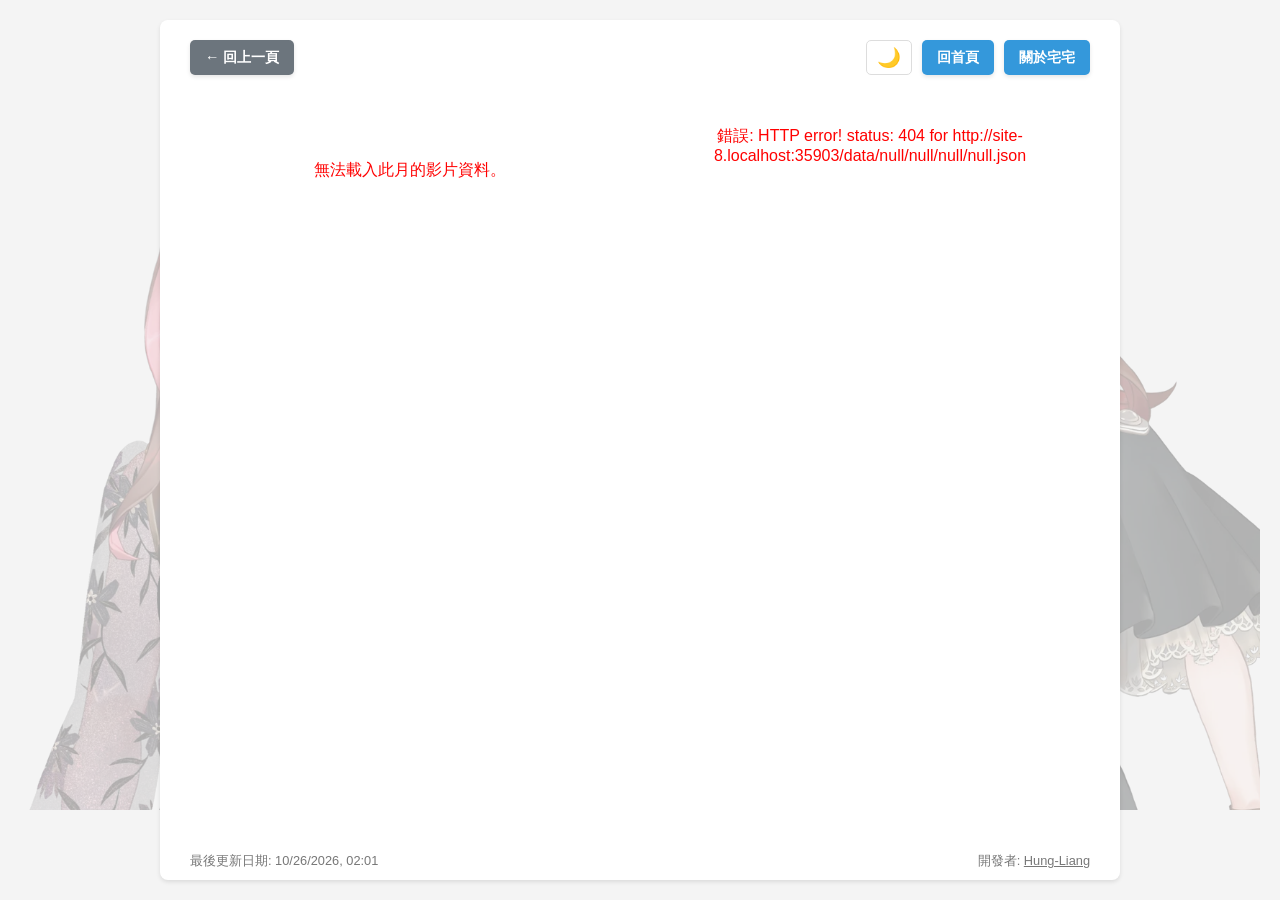
==== pages/month.html @ 2aac68b9 "🐞 fix(update): store last update time with timezone and show it in local time - Write last_update as" ====
<!doctype html>
<html>
  <head>
    <script
      async
      src="https://www.googletagmanager.com/gtag/js?id=G-6486NPH5LD"
    ></script>
    <script>
      window.dataLayer = window.dataLayer || [];
      function gtag() {
        dataLayer.push(arguments);
      }
      gtag("js", new Date());

      gtag("config", "G-6486NPH5LD");
    </script>
    <meta charset="UTF-8" />
    <meta name="viewport" content="width=device-width, initial-scale=1.0" />
    <title>該月直播 - 宅宅軍團長回顧</title>
    <meta
      name="description"
      content="瀏覽宅宅軍團長特定月份的直播紀錄與影音存檔。"
    />
    <meta property="og:title" content="該月直播 - 宅宅軍團長回顧" />
    <meta
      property="og:description"
      content="瀏覽宅宅軍團長特定月份的直播紀錄與影音存檔。"
    />
    <meta property="og:type" content="website" />
    <meta
      property="og:image"
      content="https://hung-liang.github.io/chu-archive-website/asset/icon.jpg"
    />
    <meta name="twitter:card" content="summary" />
    <meta name="twitter:title" content="月分直播 - 宅宅軍團長Youtube存檔" />
    <meta
      name="twitter:description"
      content="瀏覽宅宅軍團長特定月份的直播紀錄與影音存檔。"
    />

    <meta
      name="twitter:image"
      content="https://hung-liang.github.io/chu-archive-website/asset/icon.jpg"
    />
    <link rel="icon" href="../asset/icon.jpg" type="image/jpg" />
    <script src="../scripts/theme.js"></script>
    <style>
      body {
        font-family: Arial, sans-serif;
        margin: 0; /* Reset default body margin */
        background-color: #f4f4f4;
        color: #333;
      }
      .container {
        max-width: 960px;
        margin: 20px auto; /* Center container with top/bottom margin */
        background-color: #fff;
        padding: 20px 30px;
        border-radius: 8px;
        box-shadow: 0 2px 4px rgba(0, 0, 0, 0.1);
        position: relative; /* For positioning absolute elements inside */
        min-height: calc(
          100vh - 40px
        ); /* Ensure container is tall enough for footer positioning */
        box-sizing: border-box; /* Include padding in height calculation */
      }

      /* New: Styles for left and right images */
      .side-image {
        position: fixed; /* Fixed position relative to viewport */
        top: 50%; /* Center vertically */
        transform: translateY(-50%); /* Adjust for vertical centering */
        z-index: -1; /* Send behind other content */
        opacity: 0.3; /* Make them semi-transparent */
        max-height: 80vh; /* Limit height for responsiveness */
        width: auto; /* Maintain aspect ratio */
      }
      .side-image.left {
        left: 20px; /* Position from left */
      }
      .side-image.right {
        right: 20px; /* Position from right */
      }

      /* Responsive adjustments for smaller screens */
      @media (max-width: 1200px) {
        .side-image {
          opacity: 0.15; /* Make them even more transparent on smaller screens */
        }
      }

      @media (max-width: 992px) {
        .side-image {
          display: none; /* Hide images completely on very small screens to save space */
        }
      }

      /* Style for top-left back button */
      .back-to-prev-button {
        position: absolute;
        top: 20px;
        left: 30px; /* Position to the left */
        display: inline-block;
        padding: 8px 15px;
        background-color: #6c757d; /* A subtle grey for back button */
        color: white;
        text-decoration: none;
        border-radius: 5px;
        transition:
          background-color 0.3s ease,
          transform 0.2s ease;
        font-weight: bold;
        box-shadow: 0 2px 4px rgba(0, 0, 0, 0.1);
        font-size: 0.9em;
        z-index: 10; /* Ensure it's above other content if overlapping */
      }
      .back-to-prev-button:hover {
        background-color: #5a6268;
        transform: translateY(-2px);
      }
      .back-to-prev-button:active {
        transform: translateY(0);
        box-shadow: 0 1px 2px rgba(0, 0, 0, 0.2);
      }

      /* Styles for top-right buttons */
      .top-right-buttons {
        position: absolute;
        top: 20px;
        right: 30px;
        display: flex;
        gap: 10px;
      }
      .action-button {
        display: inline-block;
        padding: 8px 15px;
        background-color: #3498db;
        color: white;
        text-decoration: none;
        border-radius: 5px;
        transition:
          background-color 0.3s ease,
          transform 0.2s ease;
        font-weight: bold;
        box-shadow: 0 2px 4px rgba(0, 0, 0, 0.1);
        font-size: 0.9em;
      }
      .action-button:hover {
        background-color: #2980b9;
        transform: translateY(-2px);
      }
      .action-button:active {
        transform: translateY(0);
        box-shadow: 0 1px 2px rgba(0, 0, 0, 0.2);
      }

      /* Footer styles */
      .footer-info {
        position: absolute;
        bottom: 10px;
        left: 50%;
        transform: translateX(-50%);
        width: calc(100% - 60px); /* Adjust width to fit container padding */
        display: flex;
        justify-content: space-between;
        align-items: center;
        font-size: 0.8em;
        color: #777;
      }
      .developer-info {
        flex-grow: 1;
        text-align: right;
      }
      .last-update-info {
        flex-grow: 1;
        text-align: left;
      }
      .developer-info a,
      .last-update-info a {
        color: #777;
        text-decoration: underline;
        font-weight: normal;
      }
      .developer-info a:hover,
      .last-update-info a:hover {
        color: #333;
      }

      /* Video list styles */
      #video-list {
        display: grid;
        grid-template-columns: repeat(auto-fill, minmax(320px, 1fr));
        gap: 20px;
        padding: 20px 0;
        margin-top: 50px; /* Adjusted to accommodate top buttons */
      }
      .video-item {
        background-color: #fff;
        border: 1px solid #ddd;
        border-radius: 8px;
        overflow: hidden;
        box-shadow: 0 2px 4px rgba(0, 0, 0, 0.1);
        text-align: center;
        transition: transform 0.2s ease-in-out;
      }
      .video-item:hover {
        transform: translateY(-5px);
      }
      .video-item a {
        display: block;
        padding-bottom: 10px;
        color: inherit;
        text-decoration: none;
      }
      .video-item img {
        max-width: 100%;
        height: auto;
        border-bottom: 1px solid #eee;
        margin-bottom: 10px;
      }
      .video-item .video-title {
        font-weight: bold;
        padding: 0 10px;
        margin-bottom: 5px;
        color: #333;
      }
      .video-item .video-date {
        font-size: 0.9em;
        color: #666;
        padding: 0 10px;
      }
      .video-item .video-tags {
        padding: 5px 10px 10px;
        font-size: 0.8em;
        color: #555;
        display: flex;
        flex-wrap: wrap;
        justify-content: center;
        gap: 5px;
      }
      .video-item .video-tags span {
        background-color: #e0e0e0;
        padding: 3px 8px;
        border-radius: 4px;
        cursor: pointer;
        transition: background-color 0.2s ease;
      }
      .video-item .video-tags span:hover {
        background-color: #c0c0c0;
      }

      .video-thumbnail-container {
        position: relative;
        display: inline-block;
        width: 100%;
      }
      .video-duration {
        position: absolute;
        bottom: 8px;
        right: 8px;
        background-color: rgba(0, 0, 0, 0.8);
        color: #fff;
        padding: 2px 5px;
        border-radius: 4px;
        font-size: 0.8em;
        font-weight: bold;
      }
      .video-view-count {
        font-size: 0.85em;
        color: #777;
        margin-top: 2px;
      }
      html.dark-mode .video-view-count {
        color: #aaa;
      }

      /* Skeleton Loading Styles */
      @keyframes skeleton-loading {
        0% {
          background-color: #e2e5e7;
        }
        100% {
          background-color: #f1f3f4;
        }
      }
      .skeleton-card {
        background-color: #fff;
        border: 1px solid #ddd;
        border-radius: 8px;
        overflow: hidden;
        box-shadow: 0 2px 4px rgba(0, 0, 0, 0.1);
        height: 280px;
      }
      .skeleton-image {
        height: 180px;
        width: 100%;
        animation: skeleton-loading 1s linear infinite alternate;
      }
      .skeleton-text {
        height: 15px;
        margin: 10px;
        border-radius: 4px;
        animation: skeleton-loading 1s linear infinite alternate;
      }
      /* Theme Toggle Button */
      .theme-toggle-btn {
        display: flex;
        justify-content: center;
        align-items: center;
        padding: 5px 10px;
        background-color: transparent;
        color: inherit;
        border: 1px solid #ddd;
        border-radius: 5px;
        cursor: pointer;
        font-size: 1.2em;
        transition:
          background-color 0.3s ease,
          border-color 0.3s ease;
      }
      .theme-toggle-btn:hover {
        background-color: #f0f0f0;
      }
      /* Dark Mode Styles */
      html.dark-mode body {
        background-color: #121212;
        color: #e0e0e0;
      }
      html.dark-mode .container {
        background-color: #1e1e1e;
        box-shadow: 0 2px 4px rgba(0, 0, 0, 0.5);
      }
      html.dark-mode h1,
      html.dark-mode h2,
      html.dark-mode h3,
      html.dark-mode a {
        color: #e0e0e0;
        border-color: #333;
      }
      html.dark-mode h1 {
        border-bottom-color: #333;
      }
      html.dark-mode h2 {
        border-bottom-color: #333;
      }
      html.dark-mode a:hover {
        color: #3498db;
      }
      html.dark-mode li,
      html.dark-mode .video-item,
      html.dark-mode #search-popup-content,
      html.dark-mode .skeleton-card {
        background-color: #2c2c2c;
        border-color: #444;
        color: #e0e0e0;
      }
      html.dark-mode li:hover {
        background-color: #3a3a3a;
      }
      html.dark-mode .video-item .video-title {
        color: #e0e0e0;
      }
      html.dark-mode .video-item .video-meta,
      html.dark-mode .video-item .video-date {
        color: #aaa;
      }
      html.dark-mode .video-item .video-tags span {
        background-color: #444;
        color: #ddd;
      }
      html.dark-mode .video-item .video-tags span:hover {
        background-color: #555;
      }
      html.dark-mode input,
      html.dark-mode select {
        background-color: #2c2c2c;
        color: #e0e0e0;
        border: 1px solid #444;
      }
      html.dark-mode .skeleton-loading,
      html.dark-mode .skeleton-title,
      html.dark-mode .skeleton-pill,
      html.dark-mode .skeleton-image,
      html.dark-mode .skeleton-text {
        animation: skeleton-loading-dark 1s linear infinite alternate;
      }
      @keyframes skeleton-loading-dark {
        0% {
          background-color: #2c2c2c;
        }
        100% {
          background-color: #3a3a3a;
        }
      }
      html.dark-mode .theme-toggle-btn {
        border-color: #555;
        background-color: #3a3a3a;
        color: #e0e0e0;
      }
      html.dark-mode .theme-toggle-btn:hover {
        background-color: #555;
      }
      html.dark-mode .action-button,
      html.dark-mode .search-button,
      html.dark-mode .back-to-prev-button {
        box-shadow: 0 2px 4px rgba(0, 0, 0, 0.5);
      }
      html.dark-mode .side-image {
        opacity: 0.1; /* slightly darker for dark mode */
      }

      /* Mobile Responsive Optimizations */
      @media (max-width: 600px) {
        body {
          margin: 0;
        }
        .container {
          margin: 0;
          padding: 15px;
          border-radius: 0;
          min-height: 100vh;
        }
        .back-to-prev-button {
          position: static;
          display: block;
          text-align: center;
          margin-bottom: 10px;
        }
        .top-right-buttons {
          position: static;
          justify-content: center;
          margin-bottom: 20px;
          flex-wrap: wrap;
        }
        #video-list {
          grid-template-columns: 1fr; /* Single column for mobile */
          margin-top: 20px;
          gap: 15px;
        }
        .footer-info {
          position: static;
          transform: none;
          width: 100%;
          flex-direction: column;
          gap: 10px;
          margin-top: 30px;
          text-align: center;
        }
        .last-update-info,
        .developer-info {
          text-align: center;
        }
      }
    </style>
  </head>
  <body>
    <img
      src="../asset/left_image.webp"
      alt="Left Decor Image"
      class="side-image left"
      width="764"
      height="1000"
    />
    <img
      src="../asset/right_image.webp"
      alt="Right Decor Image"
      class="side-image right"
      width="703"
      height="1000"
    />

    <div class="container">
      <a href="javascript:history.back()" class="back-to-prev-button"
        >← 回上一頁</a
      >

      <div class="top-right-buttons">
        <button id="theme-toggle" class="theme-toggle-btn" title="切換深色模式">
          🌙
        </button>
        <a href="../index.html" class="action-button">回首頁</a>
        <a
          href="https://portaly.cc/commanderotaku"
          target="_blank"
          class="action-button"
          >關於宅宅</a
        >
      </div>

      <div id="video-list">
        <!-- Skeleton Loaders -->
        <div class="skeleton-card">
          <div class="skeleton-image"></div>
          <div class="skeleton-text" style="width: 80%"></div>
          <div class="skeleton-text" style="width: 40%"></div>
        </div>
        <div class="skeleton-card">
          <div class="skeleton-image"></div>
          <div class="skeleton-text" style="width: 70%"></div>
          <div class="skeleton-text" style="width: 50%"></div>
        </div>
        <div class="skeleton-card">
          <div class="skeleton-image"></div>
          <div class="skeleton-text" style="width: 90%"></div>
          <div class="skeleton-text" style="width: 30%"></div>
        </div>
      </div>

      <div class="footer-info">
        <div id="last-update-info" class="last-update-info">
          最後更新日期: 載入中...
        </div>
        <div class="developer-info">
          開發者:
          <a href="https://github.com/Hung-Liang" target="_blank">Hung-Liang</a>
        </div>
      </div>
    </div>

    <script src="../scripts/render.js"></script>
    <script>
      document.addEventListener("DOMContentLoaded", () => {
        const lastUpdateInfo = document.getElementById("last-update-info");

        function formatLastUpdate(value) {
          // Older data has no timezone; it was written in UTC by GitHub Actions
          const hasTimezone = /(Z|[+-]\d{2}:?\d{2})$/i.test(value);
          const date = new Date(hasTimezone ? value : value.replace(" ", "T") + "Z");
          if (isNaN(date)) {
            return value;
          }
          return date.toLocaleString(undefined, {
            year: "numeric",
            month: "2-digit",
            day: "2-digit",
            hour: "2-digit",
            minute: "2-digit",
            hour12: false,
          });
        }

        // 載入最後更新日期
        fetch("../data/last_update.json")
          .then((res) => {
            if (!res.ok) {
              throw new Error(`HTTP error! status: ${res.status}`);
            }
            return res.json();
          })
          .then((data) => {
            if (data && data.last_update) {
              lastUpdateInfo.textContent = `最後更新日期: ${formatLastUpdate(data.last_update)}`;
            } else {
              lastUpdateInfo.textContent = "最後更新日期: 無法載入";
            }
          })
          .catch((error) => {
            console.error("Error fetching last_update.json:", error);
            lastUpdateInfo.textContent = "最後更新日期: 載入失敗";
          });
      });
    </script>
  </body>
</html>
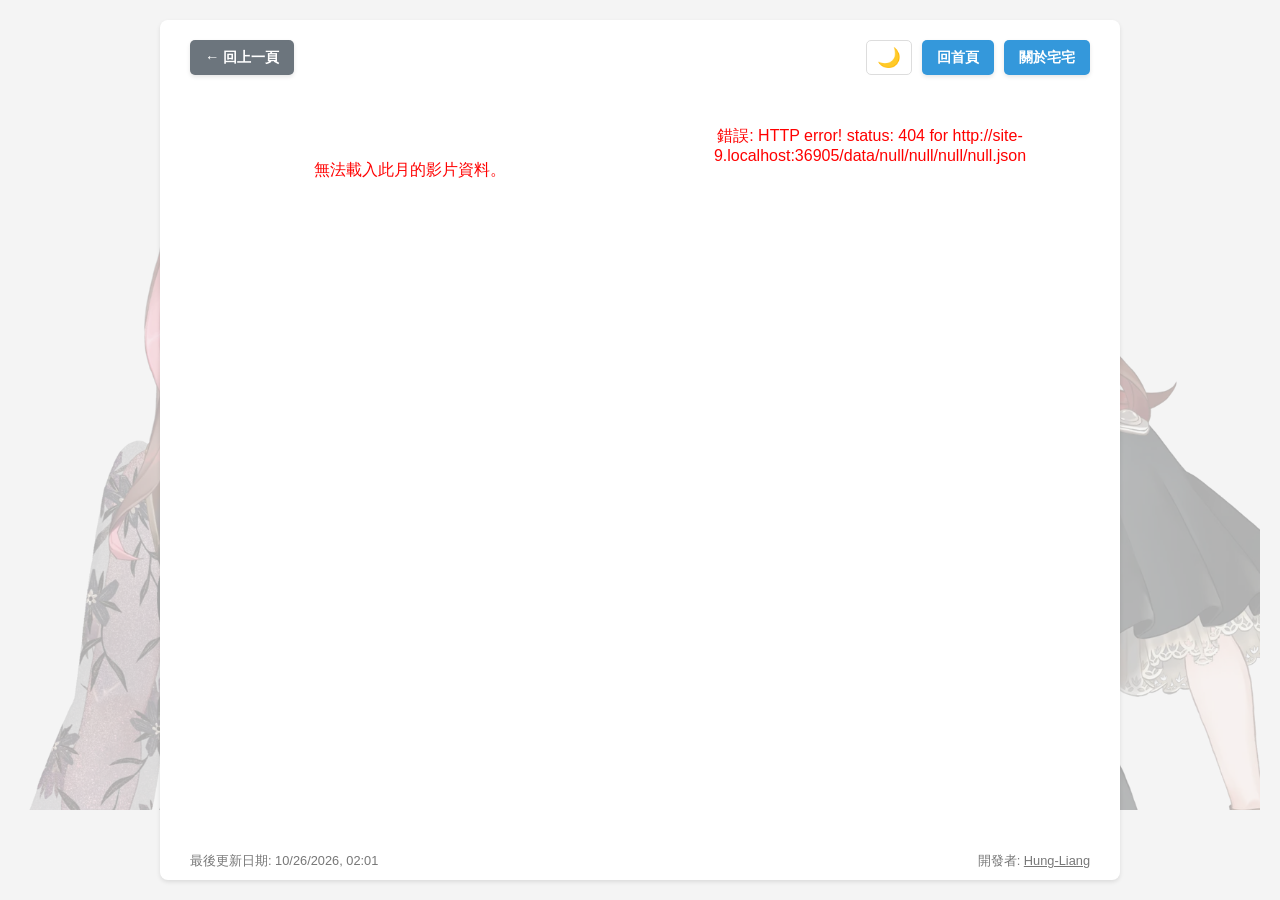
==== commit 94b749cf: "✨ feat(pwa): add thumbnail fallback, system dark mode and subpage install support - Fall back to a p" ====
--- a/pages/month.html
+++ b/pages/month.html
@@ -43,6 +43,25 @@
       content="https://hung-liang.github.io/chu-archive-website/asset/icon.jpg"
     />
     <link rel="icon" href="../asset/icon.jpg" type="image/jpg" />
+    <link rel="manifest" href="../manifest.json" />
+    <meta name="theme-color" content="#333333" />
+    <script>
+      if ("serviceWorker" in navigator) {
+        window.addEventListener("load", () => {
+          navigator.serviceWorker
+            .register("../sw.js")
+            .then((registration) => {
+              console.log(
+                "Service Worker registered with scope:",
+                registration.scope,
+              );
+            })
+            .catch((error) => {
+              console.log("Service Worker registration failed:", error);
+            });
+        });
+      }
+    </script>
     <script src="../scripts/theme.js"></script>
     <style>
       body {
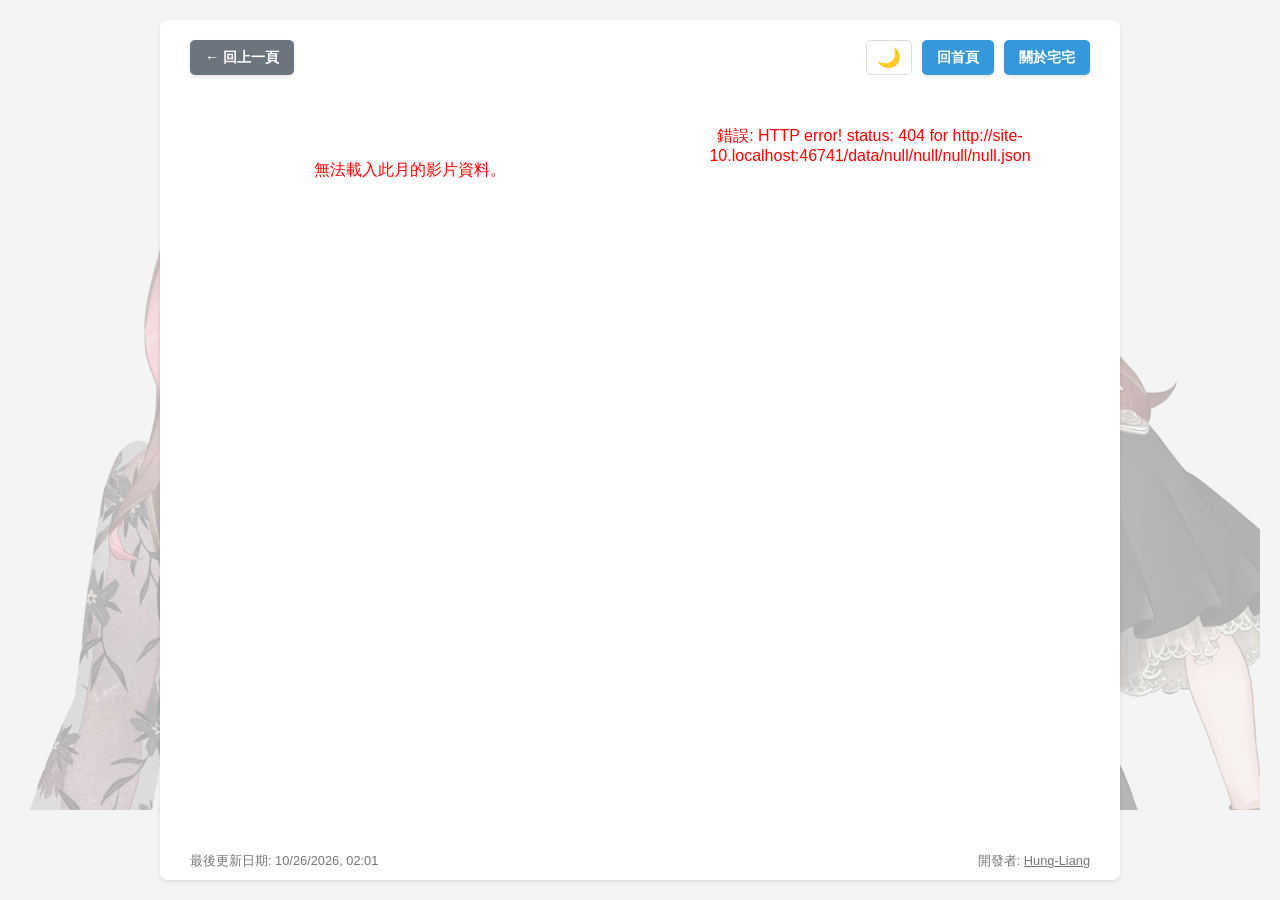
==== commit ef502d0c: "🦄 refactor(style): extract shared CSS into styles/main.css - Move rules shared by all three pages ou" ====
--- a/pages/month.html
+++ b/pages/month.html
@@ -63,6 +63,7 @@
       }
     </script>
     <script src="../scripts/theme.js"></script>
+    <link rel="stylesheet" href="../styles/main.css" />
     <style>
       body {
         font-family: Arial, sans-serif;
@@ -82,36 +83,6 @@
           100vh - 40px
         ); /* Ensure container is tall enough for footer positioning */
         box-sizing: border-box; /* Include padding in height calculation */
-      }
-
-      /* New: Styles for left and right images */
-      .side-image {
-        position: fixed; /* Fixed position relative to viewport */
-        top: 50%; /* Center vertically */
-        transform: translateY(-50%); /* Adjust for vertical centering */
-        z-index: -1; /* Send behind other content */
-        opacity: 0.3; /* Make them semi-transparent */
-        max-height: 80vh; /* Limit height for responsiveness */
-        width: auto; /* Maintain aspect ratio */
-      }
-      .side-image.left {
-        left: 20px; /* Position from left */
-      }
-      .side-image.right {
-        right: 20px; /* Position from right */
-      }
-
-      /* Responsive adjustments for smaller screens */
-      @media (max-width: 1200px) {
-        .side-image {
-          opacity: 0.15; /* Make them even more transparent on smaller screens */
-        }
-      }
-
-      @media (max-width: 992px) {
-        .side-image {
-          display: none; /* Hide images completely on very small screens to save space */
-        }
       }
 
       /* Style for top-left back button */
@@ -142,69 +113,6 @@
         box-shadow: 0 1px 2px rgba(0, 0, 0, 0.2);
       }
 
-      /* Styles for top-right buttons */
-      .top-right-buttons {
-        position: absolute;
-        top: 20px;
-        right: 30px;
-        display: flex;
-        gap: 10px;
-      }
-      .action-button {
-        display: inline-block;
-        padding: 8px 15px;
-        background-color: #3498db;
-        color: white;
-        text-decoration: none;
-        border-radius: 5px;
-        transition:
-          background-color 0.3s ease,
-          transform 0.2s ease;
-        font-weight: bold;
-        box-shadow: 0 2px 4px rgba(0, 0, 0, 0.1);
-        font-size: 0.9em;
-      }
-      .action-button:hover {
-        background-color: #2980b9;
-        transform: translateY(-2px);
-      }
-      .action-button:active {
-        transform: translateY(0);
-        box-shadow: 0 1px 2px rgba(0, 0, 0, 0.2);
-      }
-
-      /* Footer styles */
-      .footer-info {
-        position: absolute;
-        bottom: 10px;
-        left: 50%;
-        transform: translateX(-50%);
-        width: calc(100% - 60px); /* Adjust width to fit container padding */
-        display: flex;
-        justify-content: space-between;
-        align-items: center;
-        font-size: 0.8em;
-        color: #777;
-      }
-      .developer-info {
-        flex-grow: 1;
-        text-align: right;
-      }
-      .last-update-info {
-        flex-grow: 1;
-        text-align: left;
-      }
-      .developer-info a,
-      .last-update-info a {
-        color: #777;
-        text-decoration: underline;
-        font-weight: normal;
-      }
-      .developer-info a:hover,
-      .last-update-info a:hover {
-        color: #333;
-      }
-
       /* Video list styles */
       #video-list {
         display: grid;
@@ -267,41 +175,6 @@
       .video-item .video-tags span:hover {
         background-color: #c0c0c0;
       }
-
-      .video-thumbnail-container {
-        position: relative;
-        display: inline-block;
-        width: 100%;
-      }
-      .video-duration {
-        position: absolute;
-        bottom: 8px;
-        right: 8px;
-        background-color: rgba(0, 0, 0, 0.8);
-        color: #fff;
-        padding: 2px 5px;
-        border-radius: 4px;
-        font-size: 0.8em;
-        font-weight: bold;
-      }
-      .video-view-count {
-        font-size: 0.85em;
-        color: #777;
-        margin-top: 2px;
-      }
-      html.dark-mode .video-view-count {
-        color: #aaa;
-      }
-
-      /* Skeleton Loading Styles */
-      @keyframes skeleton-loading {
-        0% {
-          background-color: #e2e5e7;
-        }
-        100% {
-          background-color: #f1f3f4;
-        }
-      }
       .skeleton-card {
         background-color: #fff;
         border: 1px solid #ddd;
@@ -320,112 +193,6 @@
         margin: 10px;
         border-radius: 4px;
         animation: skeleton-loading 1s linear infinite alternate;
-      }
-      /* Theme Toggle Button */
-      .theme-toggle-btn {
-        display: flex;
-        justify-content: center;
-        align-items: center;
-        padding: 5px 10px;
-        background-color: transparent;
-        color: inherit;
-        border: 1px solid #ddd;
-        border-radius: 5px;
-        cursor: pointer;
-        font-size: 1.2em;
-        transition:
-          background-color 0.3s ease,
-          border-color 0.3s ease;
-      }
-      .theme-toggle-btn:hover {
-        background-color: #f0f0f0;
-      }
-      /* Dark Mode Styles */
-      html.dark-mode body {
-        background-color: #121212;
-        color: #e0e0e0;
-      }
-      html.dark-mode .container {
-        background-color: #1e1e1e;
-        box-shadow: 0 2px 4px rgba(0, 0, 0, 0.5);
-      }
-      html.dark-mode h1,
-      html.dark-mode h2,
-      html.dark-mode h3,
-      html.dark-mode a {
-        color: #e0e0e0;
-        border-color: #333;
-      }
-      html.dark-mode h1 {
-        border-bottom-color: #333;
-      }
-      html.dark-mode h2 {
-        border-bottom-color: #333;
-      }
-      html.dark-mode a:hover {
-        color: #3498db;
-      }
-      html.dark-mode li,
-      html.dark-mode .video-item,
-      html.dark-mode #search-popup-content,
-      html.dark-mode .skeleton-card {
-        background-color: #2c2c2c;
-        border-color: #444;
-        color: #e0e0e0;
-      }
-      html.dark-mode li:hover {
-        background-color: #3a3a3a;
-      }
-      html.dark-mode .video-item .video-title {
-        color: #e0e0e0;
-      }
-      html.dark-mode .video-item .video-meta,
-      html.dark-mode .video-item .video-date {
-        color: #aaa;
-      }
-      html.dark-mode .video-item .video-tags span {
-        background-color: #444;
-        color: #ddd;
-      }
-      html.dark-mode .video-item .video-tags span:hover {
-        background-color: #555;
-      }
-      html.dark-mode input,
-      html.dark-mode select {
-        background-color: #2c2c2c;
-        color: #e0e0e0;
-        border: 1px solid #444;
-      }
-      html.dark-mode .skeleton-loading,
-      html.dark-mode .skeleton-title,
-      html.dark-mode .skeleton-pill,
-      html.dark-mode .skeleton-image,
-      html.dark-mode .skeleton-text {
-        animation: skeleton-loading-dark 1s linear infinite alternate;
-      }
-      @keyframes skeleton-loading-dark {
-        0% {
-          background-color: #2c2c2c;
-        }
-        100% {
-          background-color: #3a3a3a;
-        }
-      }
-      html.dark-mode .theme-toggle-btn {
-        border-color: #555;
-        background-color: #3a3a3a;
-        color: #e0e0e0;
-      }
-      html.dark-mode .theme-toggle-btn:hover {
-        background-color: #555;
-      }
-      html.dark-mode .action-button,
-      html.dark-mode .search-button,
-      html.dark-mode .back-to-prev-button {
-        box-shadow: 0 2px 4px rgba(0, 0, 0, 0.5);
-      }
-      html.dark-mode .side-image {
-        opacity: 0.1; /* slightly darker for dark mode */
       }
 
       /* Mobile Responsive Optimizations */
--- a/styles/main.css
+++ b/styles/main.css
@@ -0,0 +1,266 @@
+/* New: Styles for left and right images */
+.side-image {
+  position: fixed; /* Fixed position relative to viewport */
+  top: 50%; /* Center vertically */
+  transform: translateY(-50%); /* Adjust for vertical centering */
+  z-index: -1; /* Send behind other content */
+  opacity: 0.3; /* Make them semi-transparent */
+  max-height: 80vh; /* Limit height for responsiveness */
+  width: auto; /* Maintain aspect ratio */
+}
+
+.side-image.left {
+  left: 20px; /* Position from left */
+}
+
+.side-image.right {
+  right: 20px; /* Position from right */
+}
+
+/* Responsive adjustments for smaller screens */
+@media (max-width: 1200px) {
+  .side-image {
+    opacity: 0.15; /* Make them even more transparent on smaller screens */
+  }
+}
+
+@media (max-width: 992px) {
+  .side-image {
+    display: none; /* Hide images completely on very small screens to save space */
+  }
+}
+
+/* Styles for top-right and bottom-right elements */
+.top-right-buttons {
+  position: absolute;
+  top: 20px;
+  right: 30px;
+  display: flex;
+  gap: 10px;
+}
+
+.action-button {
+  display: inline-block;
+  padding: 8px 15px;
+  background-color: #3498db;
+  color: white;
+  text-decoration: none;
+  border-radius: 5px;
+  transition:
+    background-color 0.3s ease,
+    transform 0.2s ease;
+  font-weight: bold;
+  box-shadow: 0 2px 4px rgba(0, 0, 0, 0.1);
+  font-size: 0.9em; /* Smaller font for buttons */
+}
+
+.action-button:hover {
+  background-color: #2980b9;
+  transform: translateY(-2px);
+}
+
+.action-button:active {
+  transform: translateY(0);
+  box-shadow: 0 1px 2px rgba(0, 0, 0, 0.2);
+}
+
+.video-thumbnail-container {
+  position: relative;
+  display: inline-block;
+  width: 100%;
+}
+
+.video-duration {
+  position: absolute;
+  bottom: 8px;
+  right: 8px;
+  background-color: rgba(0, 0, 0, 0.8);
+  color: #fff;
+  padding: 2px 5px;
+  border-radius: 4px;
+  font-size: 0.8em;
+  font-weight: bold;
+}
+
+.video-view-count {
+  font-size: 0.85em;
+  color: #777;
+  margin-top: 2px;
+}
+
+html.dark-mode .video-view-count {
+  color: #aaa;
+}
+
+/* Footer styles */
+.footer-info {
+  position: absolute;
+  bottom: 10px;
+  left: 50%;
+  transform: translateX(-50%);
+  width: calc(100% - 60px); /* Adjust width to fit container padding */
+  display: flex;
+  justify-content: space-between;
+  align-items: center;
+  font-size: 0.8em;
+  color: #777;
+}
+
+.developer-info {
+  flex-grow: 1;
+  text-align: right; /* Changed from left to right */
+}
+
+.last-update-info {
+  flex-grow: 1;
+  text-align: left; /* Changed from center to left */
+}
+
+.developer-info a,
+.last-update-info a {
+  color: #777;
+  text-decoration: underline;
+  font-weight: normal;
+}
+
+.developer-info a:hover,
+.last-update-info a:hover {
+  color: #333;
+}
+
+/* Skeleton Loading Styles */
+@keyframes skeleton-loading {
+  0% {
+    background-color: #e2e5e7;
+  }
+  100% {
+    background-color: #f1f3f4;
+  }
+}
+
+/* Theme Toggle Button */
+.theme-toggle-btn {
+  display: flex;
+  justify-content: center;
+  align-items: center;
+  padding: 5px 10px;
+  background-color: transparent;
+  color: inherit;
+  border: 1px solid #ddd;
+  border-radius: 5px;
+  cursor: pointer;
+  font-size: 1.2em;
+  transition:
+    background-color 0.3s ease,
+    border-color 0.3s ease;
+}
+
+.theme-toggle-btn:hover {
+  background-color: #f0f0f0;
+}
+
+/* Dark Mode Styles */
+html.dark-mode body {
+  background-color: #121212;
+  color: #e0e0e0;
+}
+
+html.dark-mode .container {
+  background-color: #1e1e1e;
+  box-shadow: 0 2px 4px rgba(0, 0, 0, 0.5);
+}
+
+html.dark-mode h1,
+html.dark-mode h2,
+html.dark-mode h3,
+html.dark-mode a {
+  color: #e0e0e0;
+  border-color: #333;
+}
+
+html.dark-mode h1 {
+  border-bottom-color: #333;
+}
+
+html.dark-mode h2 {
+  border-bottom-color: #333;
+}
+
+html.dark-mode a:hover {
+  color: #3498db;
+}
+
+html.dark-mode li,
+html.dark-mode .video-item,
+html.dark-mode #search-popup-content,
+html.dark-mode .skeleton-card {
+  background-color: #2c2c2c;
+  border-color: #444;
+  color: #e0e0e0;
+}
+
+html.dark-mode li:hover {
+  background-color: #3a3a3a;
+}
+
+html.dark-mode .video-item .video-title {
+  color: #e0e0e0;
+}
+
+html.dark-mode .video-item .video-meta,
+html.dark-mode .video-item .video-date {
+  color: #aaa;
+}
+
+html.dark-mode .video-item .video-tags span {
+  background-color: #444;
+  color: #ddd;
+}
+
+html.dark-mode .video-item .video-tags span:hover {
+  background-color: #555;
+}
+
+html.dark-mode input,
+html.dark-mode select {
+  background-color: #2c2c2c;
+  color: #e0e0e0;
+  border: 1px solid #444;
+}
+
+html.dark-mode .skeleton-loading,
+html.dark-mode .skeleton-title,
+html.dark-mode .skeleton-pill,
+html.dark-mode .skeleton-image,
+html.dark-mode .skeleton-text {
+  animation: skeleton-loading-dark 1s linear infinite alternate;
+}
+
+@keyframes skeleton-loading-dark {
+  0% {
+    background-color: #2c2c2c;
+  }
+  100% {
+    background-color: #3a3a3a;
+  }
+}
+
+html.dark-mode .theme-toggle-btn {
+  border-color: #555;
+  background-color: #3a3a3a;
+  color: #e0e0e0;
+}
+
+html.dark-mode .theme-toggle-btn:hover {
+  background-color: #555;
+}
+
+html.dark-mode .action-button,
+html.dark-mode .search-button,
+html.dark-mode .back-to-prev-button {
+  box-shadow: 0 2px 4px rgba(0, 0, 0, 0.5);
+}
+
+html.dark-mode .side-image {
+  opacity: 0.1; /* slightly darker for dark mode */
+}
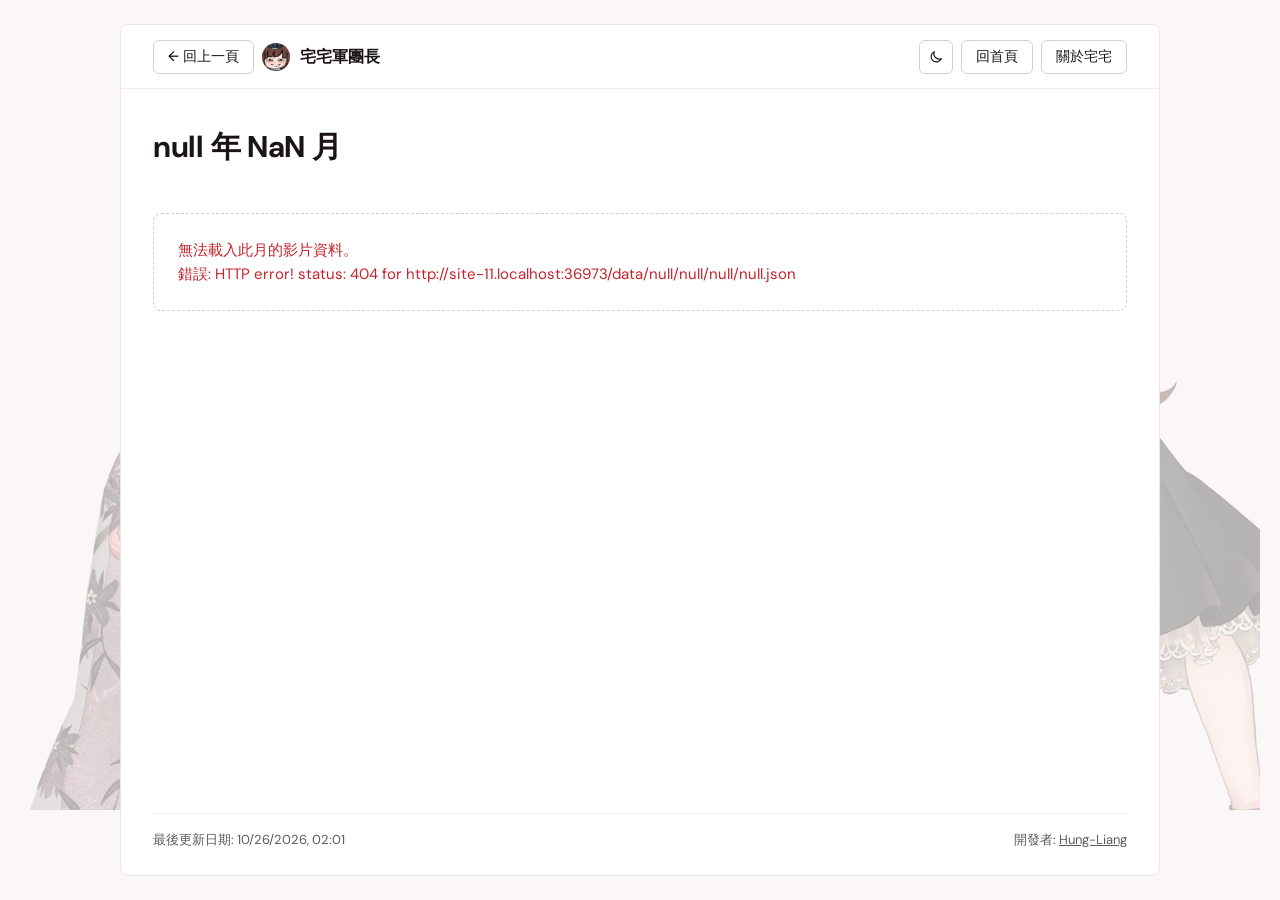
==== commit 44d42297: "🌈 style(ui): restyle pages with design tokens and a rose accent theme - Move duplicated per-page CSS" ====
--- a/pages/month.html
+++ b/pages/month.html
@@ -63,179 +63,16 @@
       }
     </script>
     <script src="../scripts/theme.js"></script>
+    <link rel="preconnect" href="https://fonts.googleapis.com" />
+    <link rel="preconnect" href="https://fonts.gstatic.com" crossorigin />
+    <link
+      href="https://fonts.googleapis.com/css2?family=DM+Sans:wght@400;500;600;700&display=swap"
+      rel="stylesheet"
+    />
     <link rel="stylesheet" href="../styles/main.css" />
     <style>
-      body {
-        font-family: Arial, sans-serif;
-        margin: 0; /* Reset default body margin */
-        background-color: #f4f4f4;
-        color: #333;
-      }
-      .container {
-        max-width: 960px;
-        margin: 20px auto; /* Center container with top/bottom margin */
-        background-color: #fff;
-        padding: 20px 30px;
-        border-radius: 8px;
-        box-shadow: 0 2px 4px rgba(0, 0, 0, 0.1);
-        position: relative; /* For positioning absolute elements inside */
-        min-height: calc(
-          100vh - 40px
-        ); /* Ensure container is tall enough for footer positioning */
-        box-sizing: border-box; /* Include padding in height calculation */
-      }
-
-      /* Style for top-left back button */
-      .back-to-prev-button {
-        position: absolute;
-        top: 20px;
-        left: 30px; /* Position to the left */
-        display: inline-block;
-        padding: 8px 15px;
-        background-color: #6c757d; /* A subtle grey for back button */
-        color: white;
-        text-decoration: none;
-        border-radius: 5px;
-        transition:
-          background-color 0.3s ease,
-          transform 0.2s ease;
-        font-weight: bold;
-        box-shadow: 0 2px 4px rgba(0, 0, 0, 0.1);
-        font-size: 0.9em;
-        z-index: 10; /* Ensure it's above other content if overlapping */
-      }
-      .back-to-prev-button:hover {
-        background-color: #5a6268;
-        transform: translateY(-2px);
-      }
-      .back-to-prev-button:active {
-        transform: translateY(0);
-        box-shadow: 0 1px 2px rgba(0, 0, 0, 0.2);
-      }
-
-      /* Video list styles */
-      #video-list {
-        display: grid;
-        grid-template-columns: repeat(auto-fill, minmax(320px, 1fr));
-        gap: 20px;
-        padding: 20px 0;
-        margin-top: 50px; /* Adjusted to accommodate top buttons */
-      }
-      .video-item {
-        background-color: #fff;
-        border: 1px solid #ddd;
-        border-radius: 8px;
-        overflow: hidden;
-        box-shadow: 0 2px 4px rgba(0, 0, 0, 0.1);
-        text-align: center;
-        transition: transform 0.2s ease-in-out;
-      }
-      .video-item:hover {
-        transform: translateY(-5px);
-      }
-      .video-item a {
-        display: block;
-        padding-bottom: 10px;
-        color: inherit;
-        text-decoration: none;
-      }
-      .video-item img {
-        max-width: 100%;
-        height: auto;
-        border-bottom: 1px solid #eee;
-        margin-bottom: 10px;
-      }
-      .video-item .video-title {
-        font-weight: bold;
-        padding: 0 10px;
-        margin-bottom: 5px;
-        color: #333;
-      }
-      .video-item .video-date {
-        font-size: 0.9em;
-        color: #666;
-        padding: 0 10px;
-      }
-      .video-item .video-tags {
-        padding: 5px 10px 10px;
-        font-size: 0.8em;
-        color: #555;
-        display: flex;
-        flex-wrap: wrap;
-        justify-content: center;
-        gap: 5px;
-      }
-      .video-item .video-tags span {
-        background-color: #e0e0e0;
-        padding: 3px 8px;
-        border-radius: 4px;
-        cursor: pointer;
-        transition: background-color 0.2s ease;
-      }
-      .video-item .video-tags span:hover {
-        background-color: #c0c0c0;
-      }
-      .skeleton-card {
-        background-color: #fff;
-        border: 1px solid #ddd;
-        border-radius: 8px;
-        overflow: hidden;
-        box-shadow: 0 2px 4px rgba(0, 0, 0, 0.1);
-        height: 280px;
-      }
-      .skeleton-image {
-        height: 180px;
-        width: 100%;
-        animation: skeleton-loading 1s linear infinite alternate;
-      }
-      .skeleton-text {
-        height: 15px;
-        margin: 10px;
-        border-radius: 4px;
-        animation: skeleton-loading 1s linear infinite alternate;
-      }
-
-      /* Mobile Responsive Optimizations */
-      @media (max-width: 600px) {
-        body {
-          margin: 0;
-        }
-        .container {
-          margin: 0;
-          padding: 15px;
-          border-radius: 0;
-          min-height: 100vh;
-        }
-        .back-to-prev-button {
-          position: static;
-          display: block;
-          text-align: center;
-          margin-bottom: 10px;
-        }
-        .top-right-buttons {
-          position: static;
-          justify-content: center;
-          margin-bottom: 20px;
-          flex-wrap: wrap;
-        }
-        #video-list {
-          grid-template-columns: 1fr; /* Single column for mobile */
-          margin-top: 20px;
-          gap: 15px;
-        }
-        .footer-info {
-          position: static;
-          transform: none;
-          width: 100%;
-          flex-direction: column;
-          gap: 10px;
-          margin-top: 30px;
-          text-align: center;
-        }
-        .last-update-info,
-        .developer-info {
-          text-align: center;
-        }
+      .page-title {
+        margin-bottom: 24px;
       }
     </style>
   </head>
@@ -256,24 +93,39 @@
     />
 
     <div class="container">
-      <a href="javascript:history.back()" class="back-to-prev-button"
-        >← 回上一頁</a
-      >
-
-      <div class="top-right-buttons">
-        <button id="theme-toggle" class="theme-toggle-btn" title="切換深色模式">
-          🌙
-        </button>
-        <a href="../index.html" class="action-button">回首頁</a>
-        <a
-          href="https://portaly.cc/commanderotaku"
-          target="_blank"
-          class="action-button"
-          >關於宅宅</a
-        >
+      <header class="top-bar">
+        <div class="top-bar-start">
+          <a href="javascript:history.back()" class="back-to-prev-button"
+            >← 回上一頁</a
+          >
+          <a href="../index.html" class="brand">
+            <img src="../asset/icon.jpg" alt="" width="28" height="28" />
+            宅宅軍團長
+          </a>
+        </div>
+        <div class="top-bar-actions">
+          <button
+            id="theme-toggle"
+            class="theme-toggle-btn"
+            title="切換深色模式"
+            aria-label="切換深色模式"
+          ></button>
+          <a href="../index.html" class="action-button">回首頁</a>
+          <a
+            href="https://portaly.cc/commanderotaku"
+            target="_blank"
+            class="action-button"
+            >關於宅宅</a
+          >
+        </div>
+      </header>
+
+      <div class="page-title">
+        <h1 id="month-title">該月直播</h1>
+        <p id="month-subtitle" class="page-subtitle">載入中...</p>
       </div>
 
-      <div id="video-list">
+      <div id="video-list" class="video-grid">
         <!-- Skeleton Loaders -->
         <div class="skeleton-card">
           <div class="skeleton-image"></div>
--- a/styles/main.css
+++ b/styles/main.css
@@ -1,4 +1,403 @@
-/* New: Styles for left and right images */
+/* Design tokens (accent-ladder style; the accent is the rose of the channel icon) */
+:root {
+  --ground: #fbf6f7;
+  --surface: #ffffff;
+  --raised: #f4f1f2;
+  --border: #ebe5e7;
+  --rule: #f2eef0;
+  --control: #d6cfd2;
+  --text: #1a1416;
+  --muted: #5f5a5c;
+  --accent: #b3354f;
+  --accent-hover: #962a41;
+  --accent-soft: #fcf0f3;
+  --accent-track: #f6d9e0;
+  --accent-ink: #6e1c2f;
+  --negative: #c4242a;
+  --primary-ink: #ffffff;
+  --overlay: rgba(20, 12, 15, 0.55);
+
+  --radius-card: 8px;
+  --radius-control: 6px;
+  --radius-chip: 4px;
+  --gap: 24px;
+  --pad: 32px;
+  --control-height: 34px;
+
+  --font: "DM Sans", "Noto Sans TC", "PingFang TC", "Microsoft JhengHei", system-ui, sans-serif;
+  --fs-title: 30px;
+  --fs-section: 18px;
+  --fs-body: 15px;
+  --fs-small: 13px;
+}
+
+html.dark-mode {
+  --ground: #000000;
+  --surface: #111111;
+  --raised: #1f1f1f;
+  --border: #2e2e2e;
+  --rule: #1f1f1f;
+  --control: #444444;
+  --text: #ffffff;
+  --muted: #b4b4b4;
+  --accent: #e07a90;
+  --accent-hover: #ea96a8;
+  --accent-soft: #2a1a1f;
+  --accent-track: #3a2329;
+  --accent-ink: #f2b6c3;
+  --negative: #e5566f;
+  --primary-ink: #1a0a0f;
+  --overlay: rgba(0, 0, 0, 0.7);
+  color-scheme: dark;
+}
+
+/* Base */
+body {
+  margin: 0;
+  font-family: var(--font);
+  font-size: var(--fs-body);
+  line-height: 1.6;
+  background-color: var(--ground);
+  color: var(--text);
+}
+
+.container {
+  max-width: 1040px;
+  margin: 24px auto;
+  padding: 0 var(--pad) 96px;
+  background-color: var(--surface);
+  border: 1px solid var(--border);
+  border-radius: var(--radius-card);
+  position: relative; /* For positioning the footer inside */
+  min-height: calc(100vh - 48px);
+  box-sizing: border-box; /* Include padding in height calculation */
+}
+
+a {
+  color: var(--text);
+  text-decoration: none;
+}
+
+a:hover {
+  color: var(--accent);
+}
+
+:focus-visible {
+  outline: 2px solid var(--accent);
+  outline-offset: 2px;
+}
+
+h1 {
+  font-size: var(--fs-title);
+  font-weight: 700;
+  line-height: 1.2;
+  letter-spacing: -0.01em;
+  margin: 0;
+}
+
+h2 {
+  font-size: 22px;
+  font-weight: 600;
+  line-height: 1.3;
+  margin: 48px 0 0;
+}
+
+h3 {
+  font-size: var(--fs-section);
+  font-weight: 600;
+  color: var(--accent-ink);
+  margin: 24px 0 8px;
+}
+
+.page-title {
+  margin: 40px 0 32px;
+}
+
+.page-subtitle {
+  margin: 8px 0 0;
+  color: var(--muted);
+}
+
+/* Top bar: wordmark on the left, actions on the right */
+.top-bar {
+  display: flex;
+  align-items: center;
+  justify-content: space-between;
+  gap: 16px;
+  min-height: 64px;
+  margin: 0 calc(-1 * var(--pad));
+  padding: 12px var(--pad);
+  border-bottom: 1px solid var(--rule);
+  box-sizing: border-box;
+}
+
+.top-bar-start,
+.top-bar-actions {
+  display: flex;
+  align-items: center;
+  gap: 8px;
+  flex-wrap: wrap;
+}
+
+.brand {
+  display: inline-flex;
+  align-items: center;
+  gap: 10px;
+  font-weight: 700;
+  font-size: 16px;
+}
+
+.brand img {
+  width: 28px;
+  height: 28px;
+  border-radius: 50%;
+}
+
+/* Buttons */
+.action-button,
+.back-to-prev-button,
+.search-button,
+.theme-toggle-btn {
+  display: inline-flex;
+  align-items: center;
+  justify-content: center;
+  gap: 6px;
+  height: var(--control-height);
+  padding: 0 14px;
+  box-sizing: border-box;
+  font: inherit;
+  font-size: 14px;
+  font-weight: 500;
+  border-radius: var(--radius-control);
+  cursor: pointer;
+  transition:
+    background-color 0.15s ease,
+    border-color 0.15s ease,
+    color 0.15s ease,
+    transform 0.1s ease;
+}
+
+.action-button,
+.back-to-prev-button,
+.theme-toggle-btn {
+  background-color: var(--surface);
+  color: var(--text);
+  border: 1px solid var(--control);
+}
+
+.action-button:hover,
+.back-to-prev-button:hover,
+.theme-toggle-btn:hover {
+  background-color: var(--accent-soft);
+  border-color: var(--accent-track);
+  color: var(--accent-ink);
+}
+
+.theme-toggle-btn {
+  width: var(--control-height);
+  padding: 0;
+}
+
+.search-button {
+  background-color: var(--accent);
+  color: var(--primary-ink);
+  border: 1px solid var(--accent);
+}
+
+.search-button:hover {
+  background-color: var(--accent-hover);
+  border-color: var(--accent-hover);
+}
+
+.action-button:active,
+.back-to-prev-button:active,
+.search-button:active,
+.theme-toggle-btn:active {
+  transform: translateY(1px);
+}
+
+.icon {
+  width: 16px;
+  height: 16px;
+  flex: none;
+}
+
+/* Form controls */
+input,
+select {
+  height: var(--control-height);
+  padding: 0 12px;
+  box-sizing: border-box;
+  font: inherit;
+  font-size: 14px;
+  color: var(--text);
+  background-color: var(--surface);
+  border: 1px solid var(--control);
+  border-radius: var(--radius-control);
+}
+
+input::placeholder {
+  color: var(--muted);
+}
+
+input:focus,
+select:focus {
+  outline: 2px solid var(--accent-track);
+  outline-offset: 0;
+  border-color: var(--accent);
+}
+
+/* Video grid and cards */
+.video-grid,
+#video-list.video-grid {
+  display: grid;
+  grid-template-columns: repeat(auto-fill, minmax(280px, 1fr));
+  gap: var(--gap);
+}
+
+.video-item {
+  display: flex;
+  flex-direction: column;
+  background-color: var(--surface);
+  border: 1px solid var(--border);
+  border-radius: var(--radius-card);
+  overflow: hidden;
+  transition: border-color 0.15s ease;
+}
+
+.video-item:hover {
+  border-color: var(--accent-track);
+}
+
+.video-item a {
+  display: block;
+  color: inherit;
+}
+
+.video-item a:hover .video-title {
+  color: var(--accent);
+}
+
+.video-thumbnail-container {
+  position: relative;
+  display: block;
+  width: 100%;
+  aspect-ratio: 16 / 9;
+  background-color: var(--raised);
+}
+
+.video-thumbnail-container img {
+  display: block;
+  width: 100%;
+  height: 100%;
+  object-fit: cover;
+}
+
+.video-duration {
+  position: absolute;
+  bottom: 8px;
+  right: 8px;
+  background-color: rgba(0, 0, 0, 0.8);
+  color: #fff;
+  padding: 1px 6px;
+  border-radius: var(--radius-chip);
+  font-size: 12px;
+  font-weight: 500;
+  font-variant-numeric: tabular-nums;
+}
+
+.video-item .video-title {
+  margin: 12px 16px 4px;
+  font-weight: 600;
+  line-height: 1.45;
+  color: var(--text);
+  display: -webkit-box;
+  -webkit-line-clamp: 2;
+  -webkit-box-orient: vertical;
+  overflow: hidden;
+  transition: color 0.15s ease;
+}
+
+.video-item .video-meta,
+.video-item .video-date,
+.video-view-count {
+  margin: 0 16px;
+  font-size: var(--fs-small);
+  color: var(--muted);
+  font-variant-numeric: tabular-nums;
+}
+
+.video-item .video-date {
+  margin-bottom: 12px;
+}
+
+.video-item .video-tags {
+  display: flex;
+  flex-wrap: wrap;
+  gap: 6px;
+  margin-top: auto;
+  padding: 0 16px 16px;
+}
+
+.video-item .video-tags span {
+  flex: none;
+  white-space: nowrap;
+  font-size: 12px;
+  line-height: 22px;
+  padding: 0 8px;
+  border-radius: var(--radius-chip);
+  background-color: var(--accent-soft);
+  color: var(--accent-ink);
+  cursor: pointer;
+  transition: background-color 0.15s ease;
+}
+
+.video-item .video-tags span:hover {
+  background-color: var(--accent-track);
+}
+
+/* Empty and error states inside a list */
+.list-message {
+  grid-column: 1 / -1;
+  margin: 24px 0;
+  padding: 24px;
+  border: 1px dashed var(--control);
+  border-radius: var(--radius-card);
+  color: var(--muted);
+}
+
+.list-message.error {
+  color: var(--negative);
+}
+
+/* Footer */
+.footer-info {
+  position: absolute;
+  bottom: 24px;
+  left: var(--pad);
+  right: var(--pad);
+  display: flex;
+  justify-content: space-between;
+  align-items: center;
+  gap: 16px;
+  padding-top: 16px;
+  border-top: 1px solid var(--rule);
+  font-size: var(--fs-small);
+  color: var(--muted);
+}
+
+.developer-info a,
+.last-update-info a {
+  color: var(--muted);
+  text-decoration: underline;
+}
+
+.developer-info a:hover,
+.last-update-info a:hover {
+  color: var(--accent);
+}
+
+/* Side images: the character art in the window margins */
 .side-image {
   position: fixed; /* Fixed position relative to viewport */
   top: 50%; /* Center vertically */
@@ -10,17 +409,148 @@
 }
 
 .side-image.left {
-  left: 20px; /* Position from left */
+  left: 20px;
 }
 
 .side-image.right {
-  right: 20px; /* Position from right */
-}
-
-/* Responsive adjustments for smaller screens */
+  right: 20px;
+}
+
+html.dark-mode .side-image {
+  opacity: 0.15;
+}
+
+/* Skeleton loading: flat bars at the size of the content they stand in for */
+@keyframes skeleton-loading {
+  0% {
+    background-color: var(--raised);
+  }
+  100% {
+    background-color: var(--rule);
+  }
+}
+
+.skeleton-title,
+.skeleton-pill,
+.skeleton-image,
+.skeleton-text {
+  background-color: var(--raised);
+  animation: skeleton-loading 1s linear infinite alternate;
+}
+
+.skeleton-title {
+  height: 28px;
+  margin-top: 24px;
+  margin-bottom: 16px;
+  border-radius: var(--radius-chip);
+}
+
+.skeleton-pill {
+  width: 64px;
+  height: var(--control-height);
+  border-radius: var(--radius-control);
+}
+
+.skeleton-card {
+  background-color: var(--surface);
+  border: 1px solid var(--border);
+  border-radius: var(--radius-card);
+  overflow: hidden;
+  height: 280px;
+}
+
+.skeleton-image {
+  aspect-ratio: 16 / 9;
+  width: 100%;
+}
+
+.skeleton-text {
+  height: 14px;
+  margin: 12px 16px;
+  border-radius: var(--radius-chip);
+}
+
+/* Search popup (a dialog, so it may carry a shadow) */
+#search-popup-overlay {
+  display: none; /* Hidden by default */
+  position: fixed;
+  inset: 0;
+  background: var(--overlay);
+  z-index: 100;
+  justify-content: center;
+  align-items: center;
+}
+
+#search-popup-content {
+  position: relative;
+  width: 90%;
+  max-width: 420px;
+  padding: 24px;
+  box-sizing: border-box;
+  background: var(--surface);
+  border: 1px solid var(--border);
+  border-radius: var(--radius-card);
+  box-shadow: 0 12px 32px rgba(0, 0, 0, 0.18);
+}
+
+#search-popup-content h2 {
+  margin: 0 0 16px;
+  font-size: var(--fs-section);
+}
+
+#search-popup-content input {
+  width: 100%;
+  margin-bottom: 16px;
+}
+
+#close-search-popup {
+  position: absolute;
+  top: 12px;
+  right: 12px;
+  width: 32px;
+  height: 32px;
+  display: flex;
+  align-items: center;
+  justify-content: center;
+  border-radius: var(--radius-control);
+  font-size: 22px;
+  line-height: 1;
+  color: var(--muted);
+  cursor: pointer;
+}
+
+#close-search-popup:hover {
+  background-color: var(--raised);
+  color: var(--text);
+}
+
+#perform-search-button {
+  width: 100%;
+}
+
+.message-box {
+  position: fixed;
+  top: 50%;
+  left: 50%;
+  transform: translate(-50%, -50%);
+  z-index: 1000;
+  padding: 20px 24px;
+  text-align: center;
+  background-color: var(--surface);
+  color: var(--text);
+  border: 1px solid var(--border);
+  border-radius: var(--radius-card);
+  box-shadow: 0 12px 32px rgba(0, 0, 0, 0.18);
+}
+
+.message-box p {
+  margin: 0 0 16px;
+}
+
+/* Responsive */
 @media (max-width: 1200px) {
   .side-image {
-    opacity: 0.15; /* Make them even more transparent on smaller screens */
+    opacity: 0.15;
   }
 }
 
@@ -30,237 +560,50 @@
   }
 }
 
-/* Styles for top-right and bottom-right elements */
-.top-right-buttons {
-  position: absolute;
-  top: 20px;
-  right: 30px;
-  display: flex;
-  gap: 10px;
-}
-
-.action-button {
-  display: inline-block;
-  padding: 8px 15px;
-  background-color: #3498db;
-  color: white;
-  text-decoration: none;
-  border-radius: 5px;
-  transition:
-    background-color 0.3s ease,
-    transform 0.2s ease;
-  font-weight: bold;
-  box-shadow: 0 2px 4px rgba(0, 0, 0, 0.1);
-  font-size: 0.9em; /* Smaller font for buttons */
-}
-
-.action-button:hover {
-  background-color: #2980b9;
-  transform: translateY(-2px);
-}
-
-.action-button:active {
-  transform: translateY(0);
-  box-shadow: 0 1px 2px rgba(0, 0, 0, 0.2);
-}
-
-.video-thumbnail-container {
-  position: relative;
-  display: inline-block;
-  width: 100%;
-}
-
-.video-duration {
-  position: absolute;
-  bottom: 8px;
-  right: 8px;
-  background-color: rgba(0, 0, 0, 0.8);
-  color: #fff;
-  padding: 2px 5px;
-  border-radius: 4px;
-  font-size: 0.8em;
-  font-weight: bold;
-}
-
-.video-view-count {
-  font-size: 0.85em;
-  color: #777;
-  margin-top: 2px;
-}
-
-html.dark-mode .video-view-count {
-  color: #aaa;
-}
-
-/* Footer styles */
-.footer-info {
-  position: absolute;
-  bottom: 10px;
-  left: 50%;
-  transform: translateX(-50%);
-  width: calc(100% - 60px); /* Adjust width to fit container padding */
-  display: flex;
-  justify-content: space-between;
-  align-items: center;
-  font-size: 0.8em;
-  color: #777;
-}
-
-.developer-info {
-  flex-grow: 1;
-  text-align: right; /* Changed from left to right */
-}
-
-.last-update-info {
-  flex-grow: 1;
-  text-align: left; /* Changed from center to left */
-}
-
-.developer-info a,
-.last-update-info a {
-  color: #777;
-  text-decoration: underline;
-  font-weight: normal;
-}
-
-.developer-info a:hover,
-.last-update-info a:hover {
-  color: #333;
-}
-
-/* Skeleton Loading Styles */
-@keyframes skeleton-loading {
-  0% {
-    background-color: #e2e5e7;
-  }
-  100% {
-    background-color: #f1f3f4;
-  }
-}
-
-/* Theme Toggle Button */
-.theme-toggle-btn {
-  display: flex;
-  justify-content: center;
-  align-items: center;
-  padding: 5px 10px;
-  background-color: transparent;
-  color: inherit;
-  border: 1px solid #ddd;
-  border-radius: 5px;
-  cursor: pointer;
-  font-size: 1.2em;
-  transition:
-    background-color 0.3s ease,
-    border-color 0.3s ease;
-}
-
-.theme-toggle-btn:hover {
-  background-color: #f0f0f0;
-}
-
-/* Dark Mode Styles */
-html.dark-mode body {
-  background-color: #121212;
-  color: #e0e0e0;
-}
-
-html.dark-mode .container {
-  background-color: #1e1e1e;
-  box-shadow: 0 2px 4px rgba(0, 0, 0, 0.5);
-}
-
-html.dark-mode h1,
-html.dark-mode h2,
-html.dark-mode h3,
-html.dark-mode a {
-  color: #e0e0e0;
-  border-color: #333;
-}
-
-html.dark-mode h1 {
-  border-bottom-color: #333;
-}
-
-html.dark-mode h2 {
-  border-bottom-color: #333;
-}
-
-html.dark-mode a:hover {
-  color: #3498db;
-}
-
-html.dark-mode li,
-html.dark-mode .video-item,
-html.dark-mode #search-popup-content,
-html.dark-mode .skeleton-card {
-  background-color: #2c2c2c;
-  border-color: #444;
-  color: #e0e0e0;
-}
-
-html.dark-mode li:hover {
-  background-color: #3a3a3a;
-}
-
-html.dark-mode .video-item .video-title {
-  color: #e0e0e0;
-}
-
-html.dark-mode .video-item .video-meta,
-html.dark-mode .video-item .video-date {
-  color: #aaa;
-}
-
-html.dark-mode .video-item .video-tags span {
-  background-color: #444;
-  color: #ddd;
-}
-
-html.dark-mode .video-item .video-tags span:hover {
-  background-color: #555;
-}
-
-html.dark-mode input,
-html.dark-mode select {
-  background-color: #2c2c2c;
-  color: #e0e0e0;
-  border: 1px solid #444;
-}
-
-html.dark-mode .skeleton-loading,
-html.dark-mode .skeleton-title,
-html.dark-mode .skeleton-pill,
-html.dark-mode .skeleton-image,
-html.dark-mode .skeleton-text {
-  animation: skeleton-loading-dark 1s linear infinite alternate;
-}
-
-@keyframes skeleton-loading-dark {
-  0% {
-    background-color: #2c2c2c;
-  }
-  100% {
-    background-color: #3a3a3a;
-  }
-}
-
-html.dark-mode .theme-toggle-btn {
-  border-color: #555;
-  background-color: #3a3a3a;
-  color: #e0e0e0;
-}
-
-html.dark-mode .theme-toggle-btn:hover {
-  background-color: #555;
-}
-
-html.dark-mode .action-button,
-html.dark-mode .search-button,
-html.dark-mode .back-to-prev-button {
-  box-shadow: 0 2px 4px rgba(0, 0, 0, 0.5);
-}
-
-html.dark-mode .side-image {
-  opacity: 0.1; /* slightly darker for dark mode */
-}
+@media (max-width: 600px) {
+  :root {
+    --pad: 16px;
+    --fs-title: 24px;
+  }
+
+  .container {
+    margin: 0;
+    border: none;
+    border-radius: 0;
+    min-height: 100vh;
+    padding-bottom: 24px;
+  }
+
+  .top-bar {
+    flex-wrap: wrap;
+  }
+
+  .action-button,
+  .back-to-prev-button,
+  .search-button,
+  .theme-toggle-btn {
+    height: 40px;
+  }
+
+  .theme-toggle-btn {
+    width: 40px;
+  }
+
+  .page-title {
+    margin: 24px 0;
+  }
+
+  .video-grid,
+  #video-list.video-grid {
+    grid-template-columns: 1fr;
+    gap: 16px;
+  }
+
+  .footer-info {
+    position: static;
+    flex-direction: column;
+    gap: 8px;
+    margin-top: 40px;
+    text-align: center;
+  }
+}
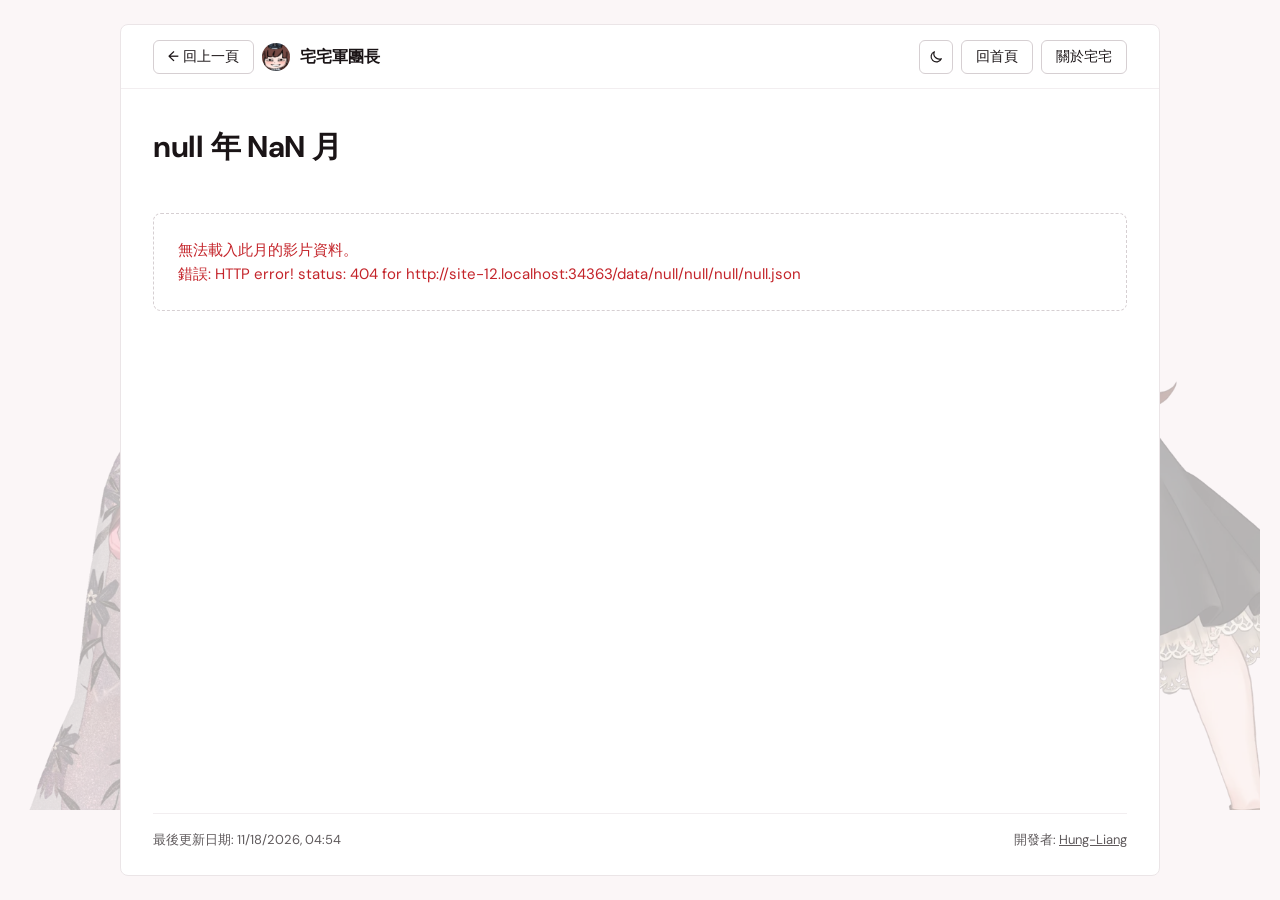
==== commit 2d517daf: "🦄 refactor(frontend): extract shared helpers into common.js - Move escapeHtml and formatLastUpdate i" ====
--- a/pages/month.html
+++ b/pages/month.html
@@ -155,27 +155,11 @@
       </div>
     </div>
 
+    <script src="../scripts/common.js"></script>
     <script src="../scripts/render.js"></script>
     <script>
       document.addEventListener("DOMContentLoaded", () => {
         const lastUpdateInfo = document.getElementById("last-update-info");
-
-        function formatLastUpdate(value) {
-          // Older data has no timezone; it was written in UTC by GitHub Actions
-          const hasTimezone = /(Z|[+-]\d{2}:?\d{2})$/i.test(value);
-          const date = new Date(hasTimezone ? value : value.replace(" ", "T") + "Z");
-          if (isNaN(date)) {
-            return value;
-          }
-          return date.toLocaleString(undefined, {
-            year: "numeric",
-            month: "2-digit",
-            day: "2-digit",
-            hour: "2-digit",
-            minute: "2-digit",
-            hour12: false,
-          });
-        }
 
         // 載入最後更新日期
         fetch("../data/last_update.json")
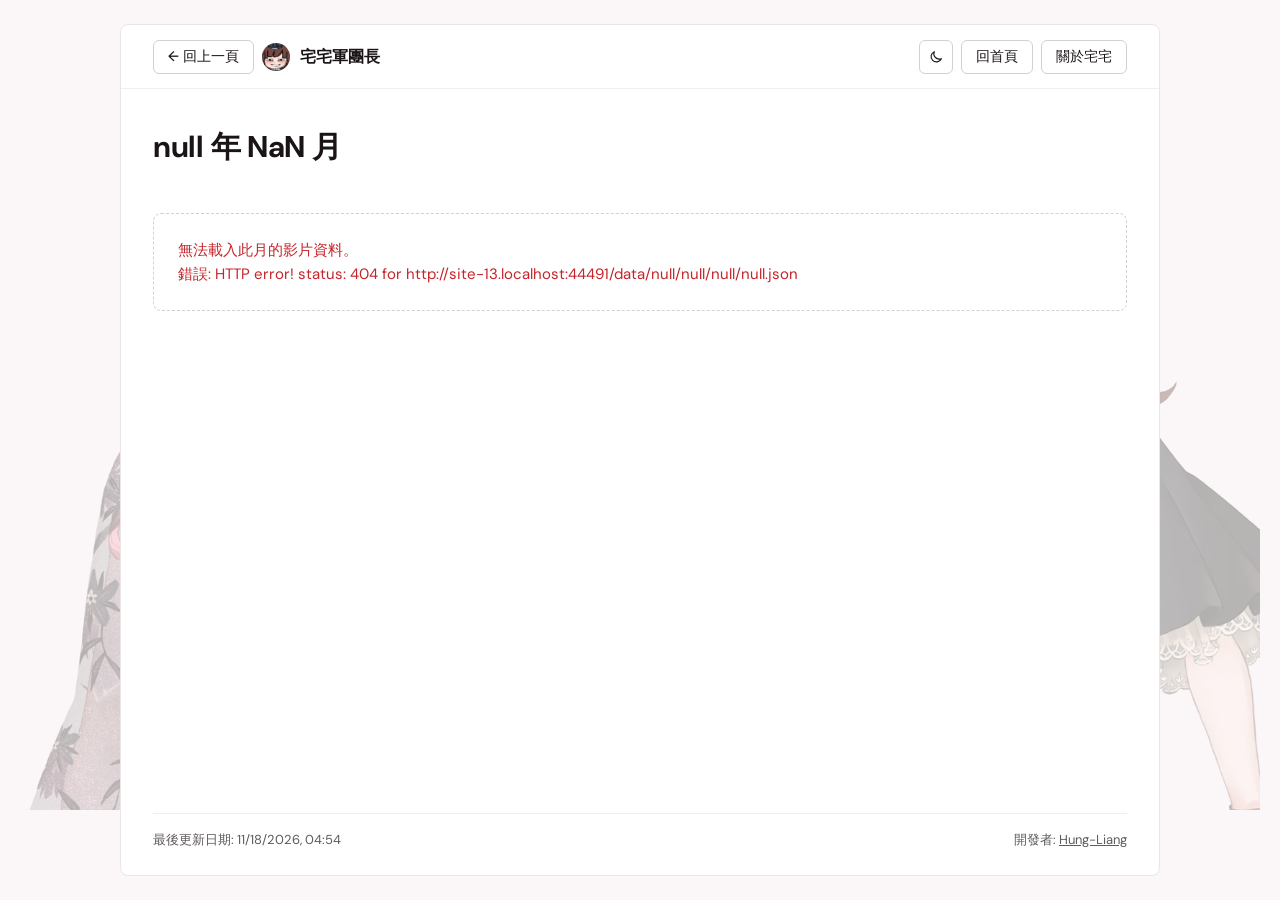
==== commit ec0e469c: "🦄 refactor(frontend): share search, video cards and last update loading - Move search filtering, the" ====
--- a/pages/month.html
+++ b/pages/month.html
@@ -159,27 +159,8 @@
     <script src="../scripts/render.js"></script>
     <script>
       document.addEventListener("DOMContentLoaded", () => {
-        const lastUpdateInfo = document.getElementById("last-update-info");
-
         // 載入最後更新日期
-        fetch("../data/last_update.json")
-          .then((res) => {
-            if (!res.ok) {
-              throw new Error(`HTTP error! status: ${res.status}`);
-            }
-            return res.json();
-          })
-          .then((data) => {
-            if (data && data.last_update) {
-              lastUpdateInfo.textContent = `最後更新日期: ${formatLastUpdate(data.last_update)}`;
-            } else {
-              lastUpdateInfo.textContent = "最後更新日期: 無法載入";
-            }
-          })
-          .catch((error) => {
-            console.error("Error fetching last_update.json:", error);
-            lastUpdateInfo.textContent = "最後更新日期: 載入失敗";
-          });
+        loadLastUpdate("../data/last_update.json");
       });
     </script>
   </body>
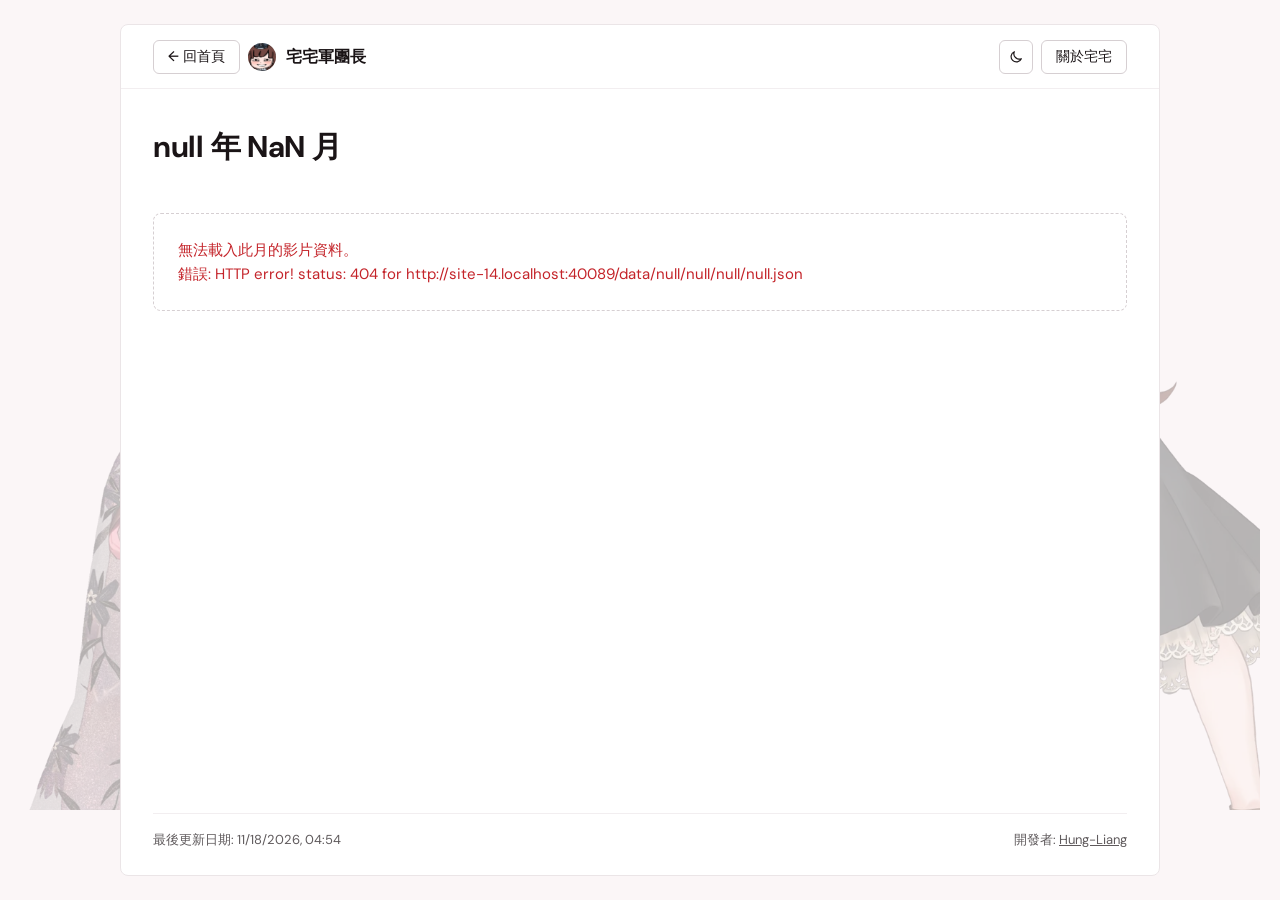
==== commit 5c591bb4: "🦄 refactor(frontend): remove dead fallbacks and duplicate home button - Drop category title fallback" ====
--- a/pages/month.html
+++ b/pages/month.html
@@ -1,5 +1,5 @@
 <!doctype html>
-<html>
+<html lang="zh-Hant">
   <head>
     <script
       async
@@ -95,9 +95,7 @@
     <div class="container">
       <header class="top-bar">
         <div class="top-bar-start">
-          <a href="javascript:history.back()" class="back-to-prev-button"
-            >← 回上一頁</a
-          >
+          <a href="../index.html" class="back-to-prev-button">← 回首頁</a>
           <a href="../index.html" class="brand">
             <img src="../asset/icon.jpg" alt="" width="28" height="28" />
             宅宅軍團長
@@ -110,7 +108,6 @@
             title="切換深色模式"
             aria-label="切換深色模式"
           ></button>
-          <a href="../index.html" class="action-button">回首頁</a>
           <a
             href="https://portaly.cc/commanderotaku"
             target="_blank"
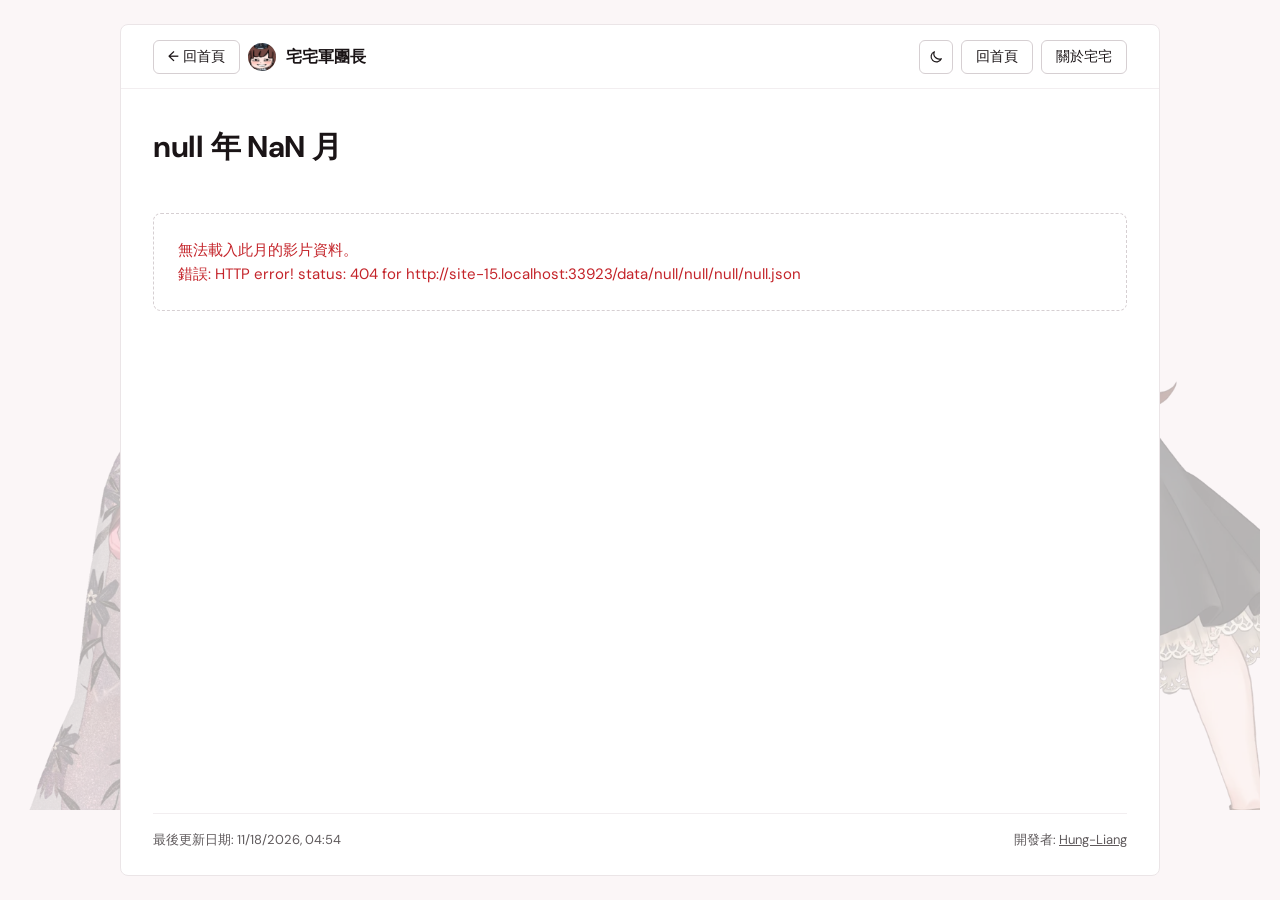
==== commit 34276242: "🐞 fix(frontend): correct month back link, early search and page language - Send the month page back " ====
--- a/pages/month.html
+++ b/pages/month.html
@@ -108,6 +108,7 @@
             title="切換深色模式"
             aria-label="切換深色模式"
           ></button>
+          <a href="../index.html" class="action-button">回首頁</a>
           <a
             href="https://portaly.cc/commanderotaku"
             target="_blank"
